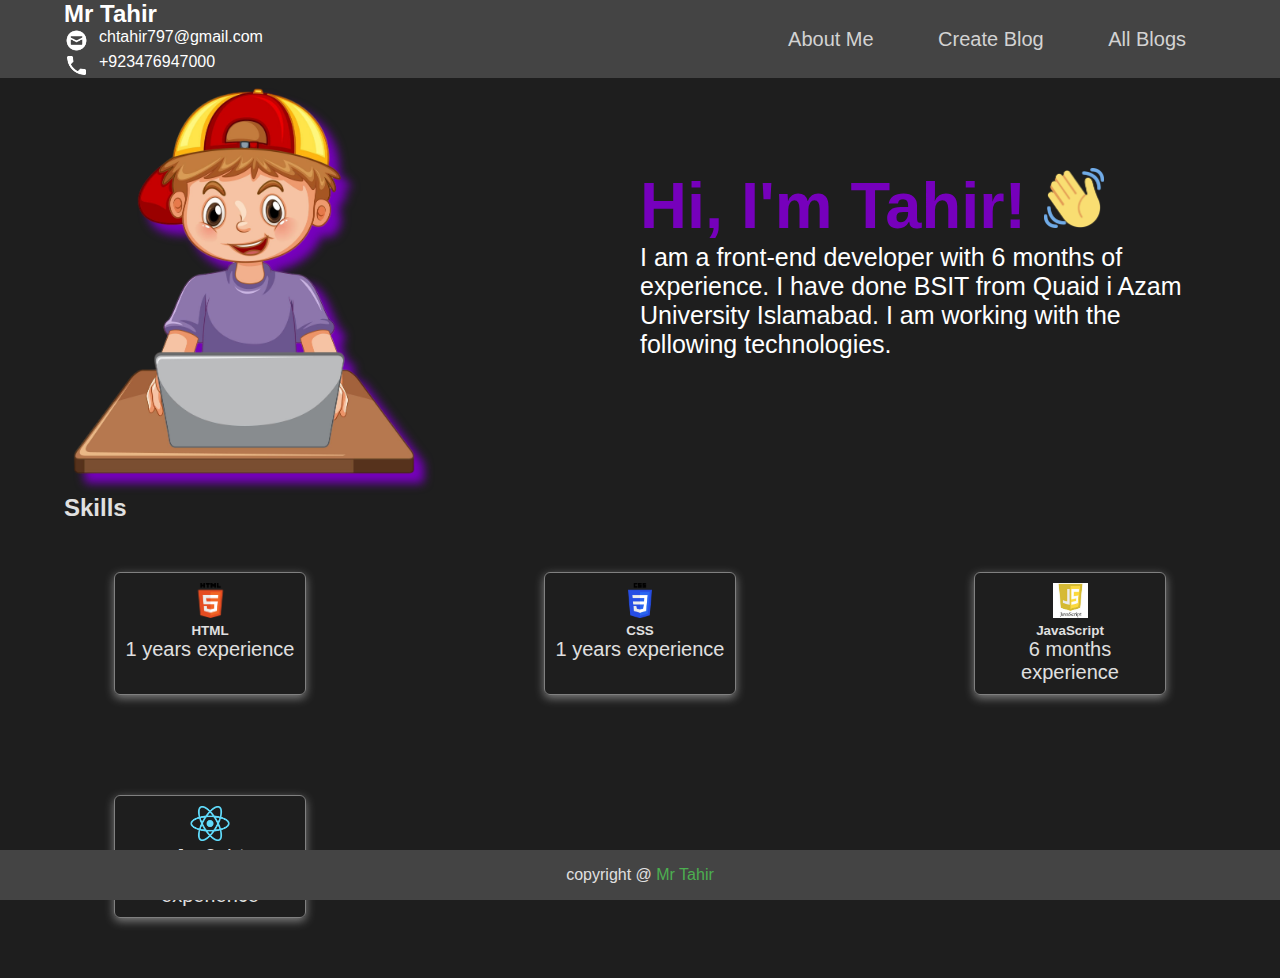
==== index.html @ 028db7ad "adding BlogApp" ====
<!DOCTYPE html>
<html>

<head>
  <title>Jane Doe - Portfolio</title>
  <link rel="stylesheet" href="assets/CSS/style.css" />
  <script src="./script.js" defer></script>
</head>

<body>
  <!-- Navigation Bar -->
  <nav>
    <div id="home" class="container">
      <div class="left-menu">
        <div class="logo">
          <h2>Mr Tahir</h2>
        </div>

        <div class="contact_info">
          <img src="assets/envelope.png" alt="https://icons8.com/icon/124377/circled-envelope" />
          chtahir797@gmail.com
        </div>
        <div class="contact_info">
          <img src="assets/phone.png" alt="https://icons8.com/icon/124377/circled-envelope" />
          +923476947000
        </div>

      </div>

      <div class="right-menu">
        <a class="topmenu" href="#about-me">About Me</a>
        <a class="topmenu" href="/AddBlog.html">Create Blog</a>
        <a class="topmenu" href="/DisplayBlog.html">All Blogs</a>
      </div>
    </div>
  </nav>

  <!-- About Me -->
  <section id="about-me">
    <div class="avatar">
      <img src="assets/avatar.png" class="profile_image" />
    </div>

    <div class="intro">
      <div class="heading0">
        <h1>
          Hi, I'm Tahir! <img src="assets/waving-hand.png" width="60px" />
        </h1>
      </div>
      <div class="desc">
        <p>
          I am a front-end developer with 6 months of experience. I have done BSIT from Quaid i Azam University
          Islamabad.
          I am working with the following technologies.
        </p>
      </div>
    </div>
  </section>

  <!-- Skills -->
  <section id="skills">
    <div class="heading">
      <h2>Skills</h2>
    </div>

    <div class="all_skills">
      <div class="skill">
        <img src="assets/html5.png" />
        <h6>HTML</h6>
        <p>1 years experience</p>
      </div>

      <div class="skill">
        <img src="assets/CSS3.png" />
        <h6>CSS</h6>
        <p>1 years experience</p>
      </div>

      <div class="skill">
        <img src="assets/js.jpeg" />
        <h6>JavaScript</h6>
        <p>6 months experience</p>
      </div>

      <div class="skill">
        <img src="assets/react.png" />
        <h6>JavaScript</h6>
        <p>3 months experience</p>
      </div>




    </div>
  </section>

  <footer>
    copyright @ <a href="https://www.linkedin.com/in/chtahir797">Mr Tahir</a>
  </footer>
</body>

</html>
---- assets/CSS/style.css ----
*{
  padding: 0;
  margin: 0;
  box-sizing: border-box;
}

body {
  font-family: 'Trebuchet MS', 'Lucida Sans Unicode', 'Lucida Grande', 'Lucida Sans', Arial, sans-serif;
  background-color: #1e1e1e;
  color: #e0e0e0;
}



/* Navigation Bar */
nav{
  background-color: #444;
}
 #home {
  display: flex;
  justify-content: space-between;
  align-items: center;
  color: #fff;
  width: 90%;
  margin: auto;
 }
 .left-menu{
  display: flex;
  flex-direction: column;
 }
 .contact_info img {
  width:25px;
  margin-right: 10px;
  float:left;
}

.topmenu {
  color: lightgray;
  margin: 10px;
  padding: 20px;
  font-size: 20px;
  text-decoration:none;
}

.topmenu:hover {
  color: white;

}


/* About Me */

#about-me {
  display: flex;
  flex-direction: row;
  flex-wrap: wrap;
  justify-content: space-between;
  width: 90%;
  margin: auto;
}

#about-me .avatar,
#about-me .intro {
  flex: 1 1 300px; 
}

#about-me h1 {
  font-size: 65px;
  margin-top: 90px;
  color: #7600bc;
}

#about-me p {
  font-size: 25px;
  color: #fff;
}

.profile_image {
  width: 350px;
  height: fit-content;
  vertical-align: middle;
  margin: 5px;
  filter: drop-shadow(#7600bc 10px 10px 5px);
}

/* Skills */
#skills{
  display: flex;
  flex-direction: column;
  width: 90%;
  margin: 10px auto;
}
.all_skills {
  display: flex;
  flex-direction: row;
  flex-wrap: wrap;
  justify-content: space-between;
}

.skill {
  border: 1px solid gray;
  display: block;
  border-radius: 6px;
  text-align: center;
  margin: 50px;
  padding: 10px;
  width: 2in;
  font-size: 20px;
  box-shadow: 0 3px 10px gray;
}

.skill img {
  height: 35px;
  align-items: center;
}

.skills h6 {
  align-items: center;
  font-size: 20px;
  margin-block-start: 8px;
  margin-block-end: 5px;
  font-weight: bold;
} 

.skills p {
  align-items: center;
  font-size: 15px;
  color: gray;
  margin-block-start: 5px;
  margin-block-end: 5px;
} 

.flex_center {
  display: flex;
  align-items: center;
  justify-content: center;
}


/* footer  */

footer {
  background-color: #444;
  color: #e0e0e0;
  text-align: center;
  padding: 1em 0;
  position: fixed;
  width: 100%;
  bottom: 0;
}

footer a {
  color: #4CAF50;
  text-decoration: none;
}

footer a:hover {
  text-decoration: underline;
}


/* add blog  */
header {
  background-color: #444;
  color: #e0e0e0;
  text-align: center;
  padding: 1em 0;
}

h1 {
  margin: 0;
  font-size: 2em;
}

main {
  display: flex;
  justify-content: center;
  align-items: center;
  height: 100vh;
}

section#blogform {
  background-color: #313131;
  border-radius: 10px;
  box-shadow: 0 2px 5px rgba(0, 0, 0, 0.3);
  width: 90%;
  max-width: 600px;
  padding: 20px;
}

fieldset {
  border: none;
  margin: 0;
  padding: 0;
}

legend {
  font-size: 1.2em;
  margin-bottom: 10px;
  color: #4CAF50;
}

input[type="text"],
input[type="url"] {
  width: 100%;
  padding: 10px;
  margin: 10px 0 20px 0;
  border: 1px solid #444;
  border-radius: 5px;
  box-sizing: border-box;
  background-color: #444;
  color: #e0e0e0;
}

input[type="text"]:focus,
input[type="url"]:focus {
  border-color: #4CAF50;
  outline: none;
}

.ql-container {
  height: 200px;
  margin-bottom: 20px;
  background-color: #444;
  color: #e0e0e0;
  border: 1px solid #444;
  outline: none;
}


.ql-container.ql-snow, .ql-toolbar.ql-snow{
  border: none;
}

.ql-toolbar .ql-formats button:hover,
.ql-toolbar .ql-formats select:hover {
  background-color: #c5e3d9;
}

.ql-toolbar {
  background-color: #caeef7;
}

button[type="submit"] {
  background-color: #4CAF50;
  color: white;
  padding: 15px 20px;
  border: none;
  border-radius: 5px;
  cursor: pointer;
  font-size: 1em;
}

button[type="submit"]:hover {
  background-color: #45a049;
}

@media (max-width: 600px) {
  main {
      padding: 20px;
  }
}


footer {
  background-color: #444;
  color: #e0e0e0;
  text-align: center;
  padding: 1em 0;
  position: fixed;
  width: 100%;
  bottom: 0;
}

footer a {
  color: #4CAF50;
  text-decoration: none;
}

footer a:hover {
  text-decoration: underline;
}
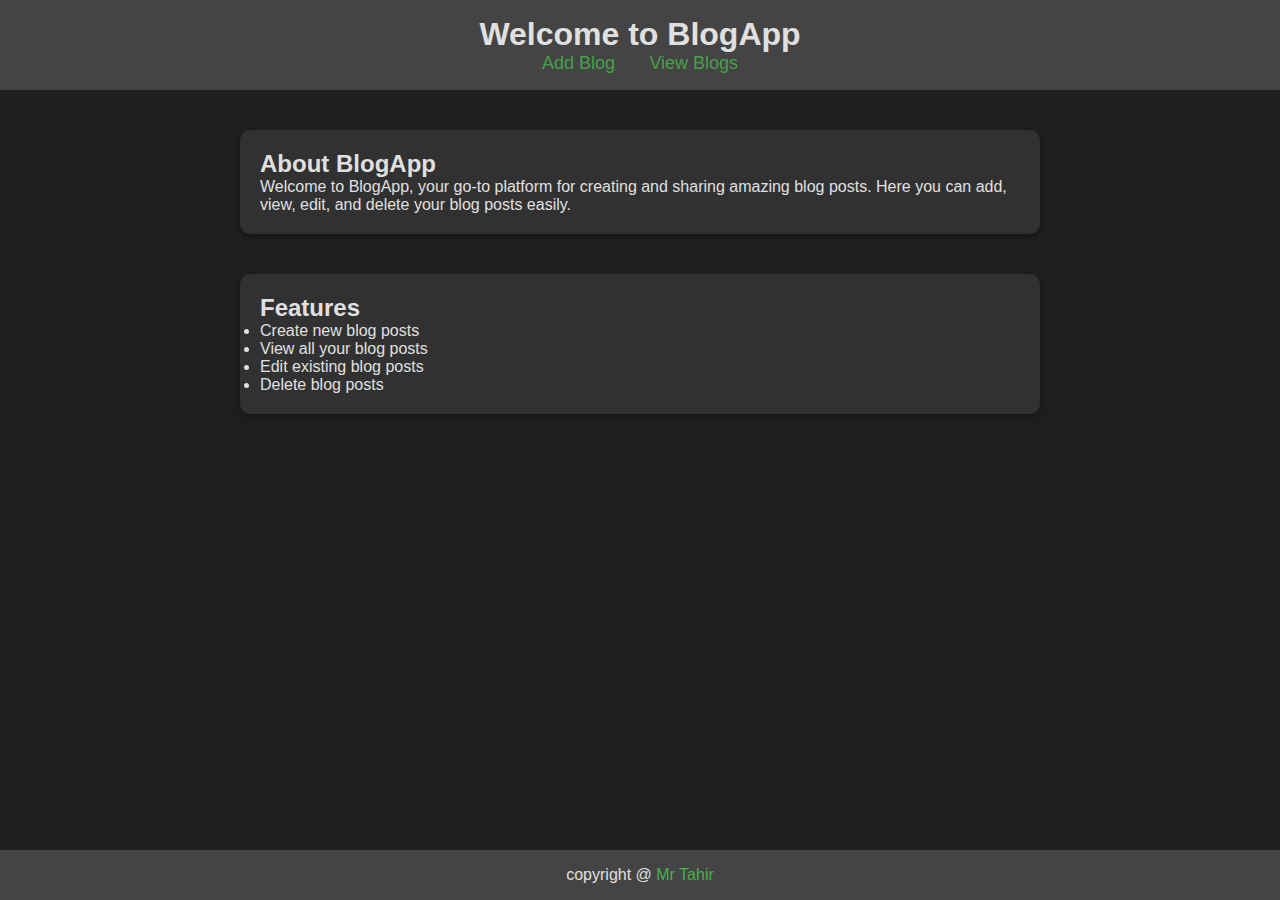
==== commit dfb508f7: "update blog app" ====
--- a/index.html
+++ b/index.html
@@ -1,102 +1,39 @@
 <!DOCTYPE html>
-<html>
+<html lang="en">
 
 <head>
-  <title>Jane Doe - Portfolio</title>
-  <link rel="stylesheet" href="assets/CSS/style.css" />
-  <script src="./script.js" defer></script>
+    <meta charset="UTF-8">
+    <meta name="viewport" content="width=device-width, initial-scale=1.0">
+    <title>BlogApp - Home</title>
+    <link rel="stylesheet" href="assets/CSS/style.css">
 </head>
 
 <body>
-  <!-- Navigation Bar -->
-  <nav>
-    <div id="home" class="container">
-      <div class="left-menu">
-        <div class="logo">
-          <h2>Mr Tahir</h2>
-        </div>
-
-        <div class="contact_info">
-          <img src="assets/envelope.png" alt="https://icons8.com/icon/124377/circled-envelope" />
-          chtahir797@gmail.com
-        </div>
-        <div class="contact_info">
-          <img src="assets/phone.png" alt="https://icons8.com/icon/124377/circled-envelope" />
-          +923476947000
-        </div>
-
-      </div>
-
-      <div class="right-menu">
-        <a class="topmenu" href="#about-me">About Me</a>
-        <a class="topmenu" href="/AddBlog.html">Create Blog</a>
-        <a class="topmenu" href="/DisplayBlog.html">All Blogs</a>
-      </div>
-    </div>
-  </nav>
-
-  <!-- About Me -->
-  <section id="about-me">
-    <div class="avatar">
-      <img src="assets/avatar.png" class="profile_image" />
-    </div>
-
-    <div class="intro">
-      <div class="heading0">
-        <h1>
-          Hi, I'm Tahir! <img src="assets/waving-hand.png" width="60px" />
-        </h1>
-      </div>
-      <div class="desc">
-        <p>
-          I am a front-end developer with 6 months of experience. I have done BSIT from Quaid i Azam University
-          Islamabad.
-          I am working with the following technologies.
-        </p>
-      </div>
-    </div>
-  </section>
-
-  <!-- Skills -->
-  <section id="skills">
-    <div class="heading">
-      <h2>Skills</h2>
-    </div>
-
-    <div class="all_skills">
-      <div class="skill">
-        <img src="assets/html5.png" />
-        <h6>HTML</h6>
-        <p>1 years experience</p>
-      </div>
-
-      <div class="skill">
-        <img src="assets/CSS3.png" />
-        <h6>CSS</h6>
-        <p>1 years experience</p>
-      </div>
-
-      <div class="skill">
-        <img src="assets/js.jpeg" />
-        <h6>JavaScript</h6>
-        <p>6 months experience</p>
-      </div>
-
-      <div class="skill">
-        <img src="assets/react.png" />
-        <h6>JavaScript</h6>
-        <p>3 months experience</p>
-      </div>
-
-
-
-
-    </div>
-  </section>
-
-  <footer>
-    copyright @ <a href="https://www.linkedin.com/in/chtahir797">Mr Tahir</a>
-  </footer>
+    <header>
+        <h1>Welcome to BlogApp</h1>
+        <nav>
+            <a href="AddBlog.html">Add Blog</a>
+            <a href="DisplayBlog.html">View Blogs</a>
+        </nav>
+    </header>
+    <main>
+        <section class="intro">
+            <h2>About BlogApp</h2>
+            <p>Welcome to BlogApp, your go-to platform for creating and sharing amazing blog posts. Here you can add, view, edit, and delete your blog posts easily.</p>
+        </section>
+        <section class="features">
+            <h2>Features</h2>
+            <ul>
+                <li>Create new blog posts</li>
+                <li>View all your blog posts</li>
+                <li>Edit existing blog posts</li>
+                <li>Delete blog posts</li>
+            </ul>
+        </section>
+    </main>
+    <footer>
+        copyright @ <a href="https://www.linkedin.com/in/chtahir797">Mr Tahir</a>
+    </footer>
 </body>
 
-</html>+</html>
--- a/assets/CSS/style.css
+++ b/assets/CSS/style.css
@@ -1,143 +1,52 @@
-*{
+/* General Styles */
+* {
   padding: 0;
   margin: 0;
   box-sizing: border-box;
 }
 
 body {
-  font-family: 'Trebuchet MS', 'Lucida Sans Unicode', 'Lucida Grande', 'Lucida Sans', Arial, sans-serif;
+  font-family: "Trebuchet MS", "Lucida Sans Unicode", "Lucida Grande", "Lucida Sans", Arial, sans-serif;
   background-color: #1e1e1e;
   color: #e0e0e0;
 }
 
+header {
+  background-color: #444;
+  color: #e0e0e0;
+  text-align: center;
+  padding: 1em 0;
+}
 
+header a {
+  font-size: large;
+  color: #45a049;
+  text-decoration: none;
+  margin: 0 15px;
+}
 
-/* Navigation Bar */
-nav{
-  background-color: #444;
+h1 {
+  margin: 0;
+  font-size: 2em;
 }
- #home {
-  display: flex;
-  justify-content: space-between;
-  align-items: center;
-  color: #fff;
-  width: 90%;
-  margin: auto;
- }
- .left-menu{
+
+main {
   display: flex;
   flex-direction: column;
- }
- .contact_info img {
-  width:25px;
-  margin-right: 10px;
-  float:left;
+  align-items: center;
+  padding: 20px;
 }
 
-.topmenu {
-  color: lightgray;
-  margin: 10px;
+.intro,
+.features {
+  background-color: #313131;
+  border-radius: 10px;
+  box-shadow: 0 2px 5px rgba(0, 0, 0, 0.3);
+  width: 90%;
+  max-width: 800px;
   padding: 20px;
-  font-size: 20px;
-  text-decoration:none;
+  margin: 20px 0;
 }
-
-.topmenu:hover {
-  color: white;
-
-}
-
-
-/* About Me */
-
-#about-me {
-  display: flex;
-  flex-direction: row;
-  flex-wrap: wrap;
-  justify-content: space-between;
-  width: 90%;
-  margin: auto;
-}
-
-#about-me .avatar,
-#about-me .intro {
-  flex: 1 1 300px; 
-}
-
-#about-me h1 {
-  font-size: 65px;
-  margin-top: 90px;
-  color: #7600bc;
-}
-
-#about-me p {
-  font-size: 25px;
-  color: #fff;
-}
-
-.profile_image {
-  width: 350px;
-  height: fit-content;
-  vertical-align: middle;
-  margin: 5px;
-  filter: drop-shadow(#7600bc 10px 10px 5px);
-}
-
-/* Skills */
-#skills{
-  display: flex;
-  flex-direction: column;
-  width: 90%;
-  margin: 10px auto;
-}
-.all_skills {
-  display: flex;
-  flex-direction: row;
-  flex-wrap: wrap;
-  justify-content: space-between;
-}
-
-.skill {
-  border: 1px solid gray;
-  display: block;
-  border-radius: 6px;
-  text-align: center;
-  margin: 50px;
-  padding: 10px;
-  width: 2in;
-  font-size: 20px;
-  box-shadow: 0 3px 10px gray;
-}
-
-.skill img {
-  height: 35px;
-  align-items: center;
-}
-
-.skills h6 {
-  align-items: center;
-  font-size: 20px;
-  margin-block-start: 8px;
-  margin-block-end: 5px;
-  font-weight: bold;
-} 
-
-.skills p {
-  align-items: center;
-  font-size: 15px;
-  color: gray;
-  margin-block-start: 5px;
-  margin-block-end: 5px;
-} 
-
-.flex_center {
-  display: flex;
-  align-items: center;
-  justify-content: center;
-}
-
-
-/* footer  */
 
 footer {
   background-color: #444;
@@ -150,133 +59,10 @@
 }
 
 footer a {
-  color: #4CAF50;
+  color: #4caf50;
   text-decoration: none;
 }
 
 footer a:hover {
   text-decoration: underline;
 }
-
-
-/* add blog  */
-header {
-  background-color: #444;
-  color: #e0e0e0;
-  text-align: center;
-  padding: 1em 0;
-}
-
-h1 {
-  margin: 0;
-  font-size: 2em;
-}
-
-main {
-  display: flex;
-  justify-content: center;
-  align-items: center;
-  height: 100vh;
-}
-
-section#blogform {
-  background-color: #313131;
-  border-radius: 10px;
-  box-shadow: 0 2px 5px rgba(0, 0, 0, 0.3);
-  width: 90%;
-  max-width: 600px;
-  padding: 20px;
-}
-
-fieldset {
-  border: none;
-  margin: 0;
-  padding: 0;
-}
-
-legend {
-  font-size: 1.2em;
-  margin-bottom: 10px;
-  color: #4CAF50;
-}
-
-input[type="text"],
-input[type="url"] {
-  width: 100%;
-  padding: 10px;
-  margin: 10px 0 20px 0;
-  border: 1px solid #444;
-  border-radius: 5px;
-  box-sizing: border-box;
-  background-color: #444;
-  color: #e0e0e0;
-}
-
-input[type="text"]:focus,
-input[type="url"]:focus {
-  border-color: #4CAF50;
-  outline: none;
-}
-
-.ql-container {
-  height: 200px;
-  margin-bottom: 20px;
-  background-color: #444;
-  color: #e0e0e0;
-  border: 1px solid #444;
-  outline: none;
-}
-
-
-.ql-container.ql-snow, .ql-toolbar.ql-snow{
-  border: none;
-}
-
-.ql-toolbar .ql-formats button:hover,
-.ql-toolbar .ql-formats select:hover {
-  background-color: #c5e3d9;
-}
-
-.ql-toolbar {
-  background-color: #caeef7;
-}
-
-button[type="submit"] {
-  background-color: #4CAF50;
-  color: white;
-  padding: 15px 20px;
-  border: none;
-  border-radius: 5px;
-  cursor: pointer;
-  font-size: 1em;
-}
-
-button[type="submit"]:hover {
-  background-color: #45a049;
-}
-
-@media (max-width: 600px) {
-  main {
-      padding: 20px;
-  }
-}
-
-
-footer {
-  background-color: #444;
-  color: #e0e0e0;
-  text-align: center;
-  padding: 1em 0;
-  position: fixed;
-  width: 100%;
-  bottom: 0;
-}
-
-footer a {
-  color: #4CAF50;
-  text-decoration: none;
-}
-
-footer a:hover {
-  text-decoration: underline;
-}
